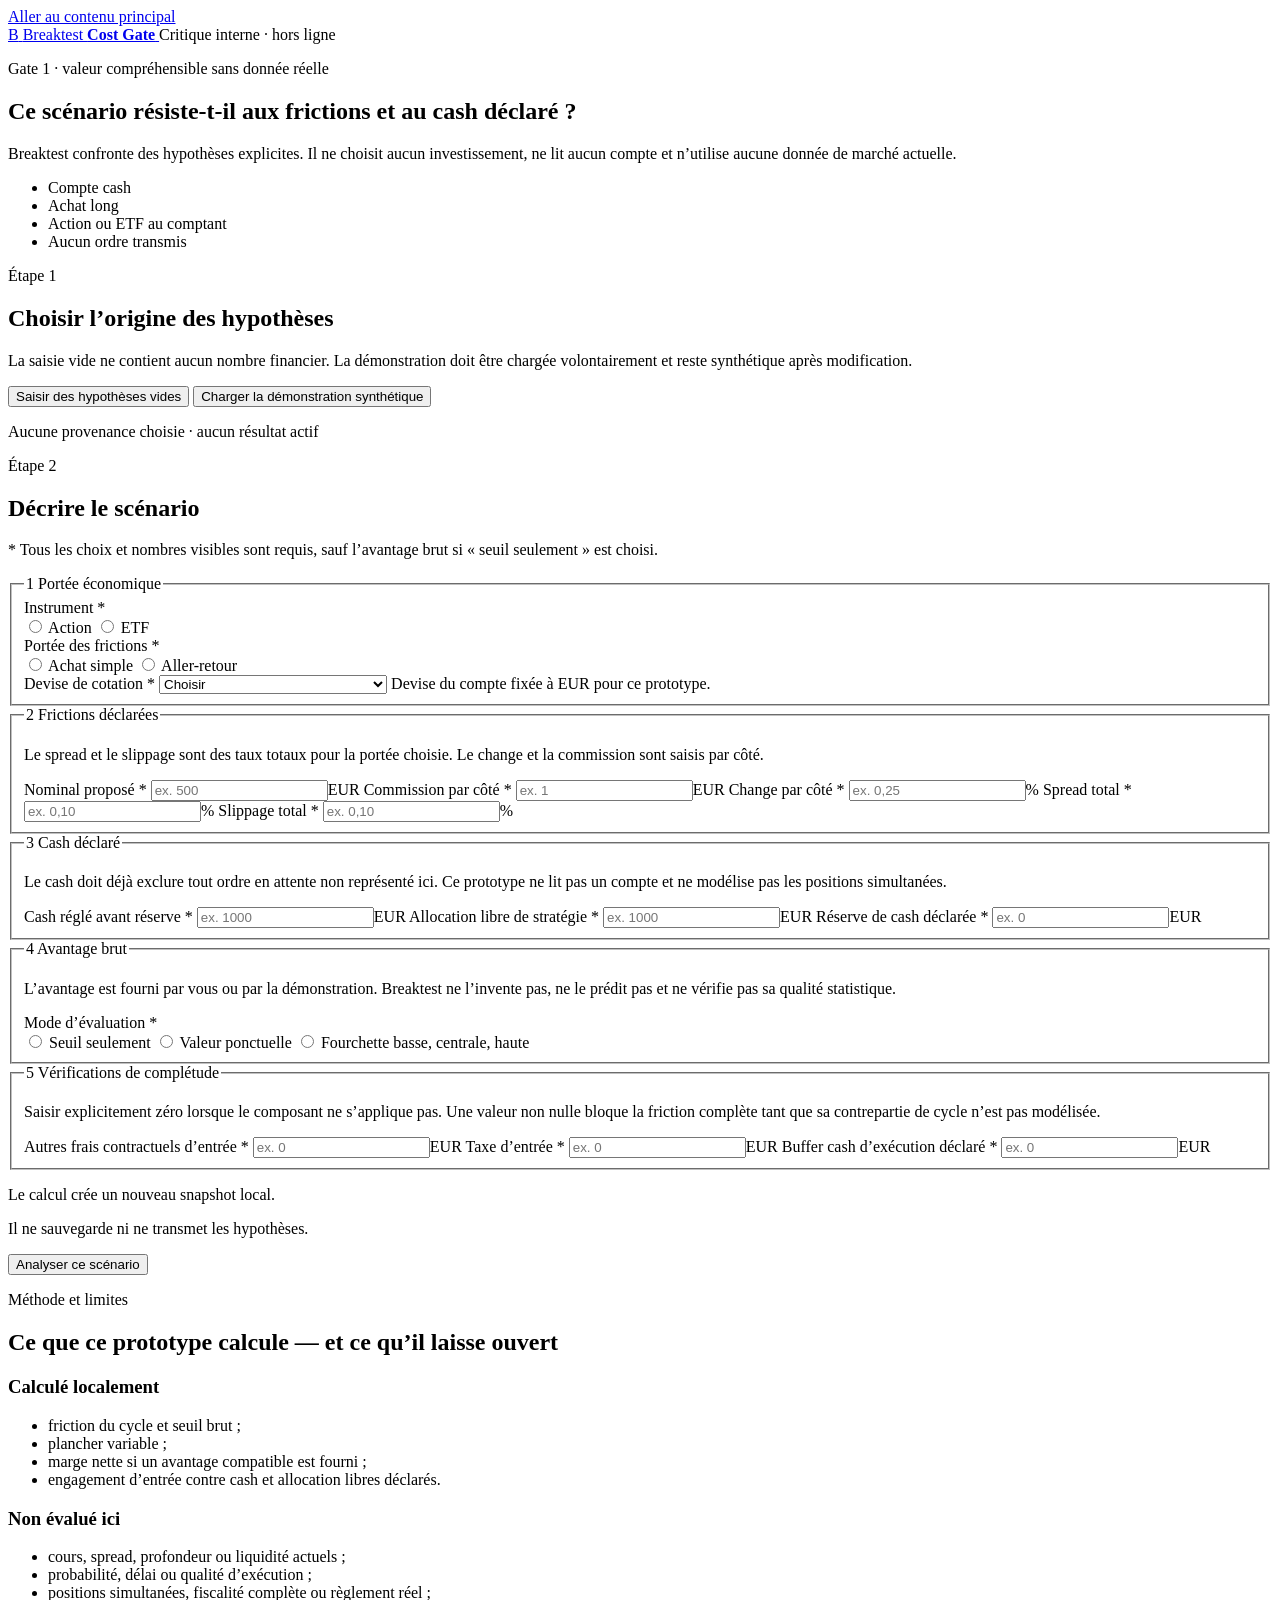
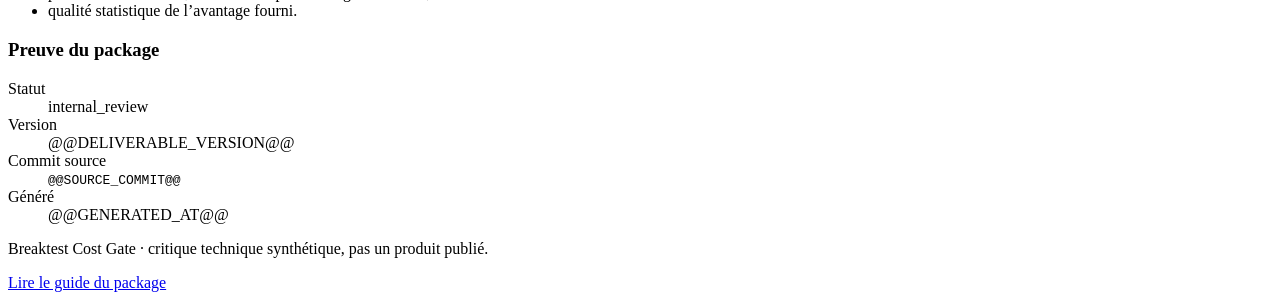
==== cost_gate_critique/src/index.html @ 2716101e "feat: construire la critique Cost Gate hors ligne" ====
<!doctype html>
<html lang="fr">
<head>
  <meta charset="utf-8">
  <meta name="viewport" content="width=device-width, initial-scale=1">
  <meta name="color-scheme" content="light">
  <title>Breaktest Cost Gate — critique hors ligne</title>
  <link rel="stylesheet" href="assets/styles.css">
</head>
<body>
  <a class="skip-link" href="#main-content">Aller au contenu principal</a>

  <header class="site-header">
    <div class="shell header-inner">
      <a class="brand" href="#top" aria-label="Breaktest Cost Gate, retour au début">
        <span class="brand-mark" aria-hidden="true">B</span>
        <span>Breaktest <strong>Cost Gate</strong></span>
      </a>
      <span class="review-badge">Critique interne · hors ligne</span>
    </div>
  </header>

  <main id="main-content" tabindex="-1">
    <section class="hero shell" id="top" aria-labelledby="page-title">
      <p class="eyebrow">Gate 1 · valeur compréhensible sans donnée réelle</p>
      <h1 id="page-title">Ce scénario résiste-t-il aux frictions et au cash déclaré&nbsp;?</h1>
      <p class="hero-copy">Breaktest confronte des hypothèses explicites. Il ne choisit aucun investissement, ne lit aucun compte et n’utilise aucune donnée de marché actuelle.</p>
      <ul class="scope-strip" aria-label="Périmètre de cette critique">
        <li>Compte cash</li>
        <li>Achat long</li>
        <li>Action ou ETF au comptant</li>
        <li>Aucun ordre transmis</li>
      </ul>
    </section>

    <section class="shell origin-panel" aria-labelledby="origin-title">
      <div>
        <p class="step-label">Étape 1</p>
        <h2 id="origin-title">Choisir l’origine des hypothèses</h2>
        <p>La saisie vide ne contient aucun nombre financier. La démonstration doit être chargée volontairement et reste synthétique après modification.</p>
      </div>
      <div class="origin-actions">
        <button class="button button-primary" type="button" id="manual-button">Saisir des hypothèses vides</button>
        <button class="button button-secondary" type="button" id="demo-button">Charger la démonstration synthétique</button>
      </div>
      <p class="provenance-banner provenance-neutral" id="provenance-banner" role="status">
        <span class="status-dot" aria-hidden="true"></span>
        <span id="provenance-text">Aucune provenance choisie · aucun résultat actif</span>
      </p>
    </section>

    <section class="shell workspace" aria-labelledby="scenario-title">
      <form id="scenario-form" novalidate>
        <div class="form-heading">
          <div>
            <p class="step-label">Étape 2</p>
            <h2 id="scenario-title">Décrire le scénario</h2>
          </div>
          <p class="required-note"><span aria-hidden="true">*</span> Tous les choix et nombres visibles sont requis, sauf l’avantage brut si « seuil seulement » est choisi.</p>
        </div>

        <div class="error-summary" id="error-summary" role="alert" tabindex="-1" hidden>
          <h3>Le scénario contient des entrées à corriger</h3>
          <ul id="error-list"></ul>
        </div>

        <fieldset class="form-card">
          <legend><span>1</span> Portée économique</legend>
          <div class="field-grid field-grid-three">
            <div class="field-group" id="instrumentType-group">
              <span class="field-label">Instrument <span aria-hidden="true">*</span></span>
              <div class="segmented">
                <label><input type="radio" name="instrumentType" value="spot_equity"> Action</label>
                <label><input type="radio" name="instrumentType" value="spot_etf"> ETF</label>
              </div>
              <span class="field-error" id="instrumentType-error"></span>
            </div>

            <div class="field-group" id="operationScope-group">
              <span class="field-label">Portée des frictions <span aria-hidden="true">*</span></span>
              <div class="segmented">
                <label><input type="radio" name="operationScope" value="entry_leg"> Achat simple</label>
                <label><input type="radio" name="operationScope" value="complete_round_trip"> Aller-retour</label>
              </div>
              <span class="field-error" id="operationScope-error"></span>
            </div>

            <label class="field-group" for="quoteCurrency">
              <span class="field-label">Devise de cotation <span aria-hidden="true">*</span></span>
              <select id="quoteCurrency" name="quoteCurrency">
                <option value="" selected>Choisir</option>
                <option value="EUR">EUR · même devise que le compte</option>
                <option value="USD">USD · change explicite</option>
              </select>
              <span class="field-help">Devise du compte fixée à EUR pour ce prototype.</span>
              <span class="field-error" id="quoteCurrency-error"></span>
            </label>
          </div>
        </fieldset>

        <fieldset class="form-card">
          <legend><span>2</span> Frictions déclarées</legend>
          <p class="fieldset-intro">Le spread et le slippage sont des taux totaux pour la portée choisie. Le change et la commission sont saisis par côté.</p>
          <div class="field-grid">
            <label class="field-group" for="orderNotionalEur">
              <span class="field-label">Nominal proposé <span aria-hidden="true">*</span></span>
              <span class="input-with-unit"><input id="orderNotionalEur" name="orderNotionalEur" type="text" inputmode="decimal" autocomplete="off" placeholder="ex. 500"><span>EUR</span></span>
              <span class="field-error" id="orderNotionalEur-error"></span>
            </label>
            <label class="field-group" for="commissionPerSideEur">
              <span class="field-label">Commission par côté <span aria-hidden="true">*</span></span>
              <span class="input-with-unit"><input id="commissionPerSideEur" name="commissionPerSideEur" type="text" inputmode="decimal" autocomplete="off" placeholder="ex. 1"><span>EUR</span></span>
              <span class="field-error" id="commissionPerSideEur-error"></span>
            </label>
            <label class="field-group" for="fxRatePerSidePct">
              <span class="field-label">Change par côté <span aria-hidden="true">*</span></span>
              <span class="input-with-unit"><input id="fxRatePerSidePct" name="fxRatePerSidePct" type="text" inputmode="decimal" autocomplete="off" placeholder="ex. 0,25"><span>%</span></span>
              <span class="field-error" id="fxRatePerSidePct-error"></span>
            </label>
            <label class="field-group" for="spreadTotalPct">
              <span class="field-label">Spread total <span aria-hidden="true">*</span></span>
              <span class="input-with-unit"><input id="spreadTotalPct" name="spreadTotalPct" type="text" inputmode="decimal" autocomplete="off" placeholder="ex. 0,10"><span>%</span></span>
              <span class="field-error" id="spreadTotalPct-error"></span>
            </label>
            <label class="field-group" for="slippageTotalPct">
              <span class="field-label">Slippage total <span aria-hidden="true">*</span></span>
              <span class="input-with-unit"><input id="slippageTotalPct" name="slippageTotalPct" type="text" inputmode="decimal" autocomplete="off" placeholder="ex. 0,10"><span>%</span></span>
              <span class="field-error" id="slippageTotalPct-error"></span>
            </label>
          </div>
        </fieldset>

        <fieldset class="form-card">
          <legend><span>3</span> Cash déclaré</legend>
          <p class="fieldset-intro">Le cash doit déjà exclure tout ordre en attente non représenté ici. Ce prototype ne lit pas un compte et ne modélise pas les positions simultanées.</p>
          <div class="field-grid">
            <label class="field-group" for="cashSettledBeforeReserveEur">
              <span class="field-label">Cash réglé avant réserve <span aria-hidden="true">*</span></span>
              <span class="input-with-unit"><input id="cashSettledBeforeReserveEur" name="cashSettledBeforeReserveEur" type="text" inputmode="decimal" autocomplete="off" placeholder="ex. 1000"><span>EUR</span></span>
              <span class="field-error" id="cashSettledBeforeReserveEur-error"></span>
            </label>
            <label class="field-group" for="strategyHeadroomEur">
              <span class="field-label">Allocation libre de stratégie <span aria-hidden="true">*</span></span>
              <span class="input-with-unit"><input id="strategyHeadroomEur" name="strategyHeadroomEur" type="text" inputmode="decimal" autocomplete="off" placeholder="ex. 1000"><span>EUR</span></span>
              <span class="field-error" id="strategyHeadroomEur-error"></span>
            </label>
            <label class="field-group" for="cashReserveEur">
              <span class="field-label">Réserve de cash déclarée <span aria-hidden="true">*</span></span>
              <span class="input-with-unit"><input id="cashReserveEur" name="cashReserveEur" type="text" inputmode="decimal" autocomplete="off" placeholder="ex. 0"><span>EUR</span></span>
              <span class="field-error" id="cashReserveEur-error"></span>
            </label>
          </div>
        </fieldset>

        <fieldset class="form-card">
          <legend><span>4</span> Avantage brut</legend>
          <p class="fieldset-intro">L’avantage est fourni par vous ou par la démonstration. Breaktest ne l’invente pas, ne le prédit pas et ne vérifie pas sa qualité statistique.</p>
          <div class="field-group" id="edgeMode-group">
            <span class="field-label">Mode d’évaluation <span aria-hidden="true">*</span></span>
            <div class="segmented segmented-wide">
              <label><input type="radio" name="edgeMode" value="none"> Seuil seulement</label>
              <label><input type="radio" name="edgeMode" value="point"> Valeur ponctuelle</label>
              <label><input type="radio" name="edgeMode" value="range"> Fourchette basse, centrale, haute</label>
            </div>
            <span class="field-error" id="edgeMode-error"></span>
          </div>
          <div class="edge-panel" id="point-edge-panel" hidden>
            <label class="field-group" for="grossEdgePct">
              <span class="field-label">Avantage brut par portée choisie</span>
              <span class="input-with-unit"><input id="grossEdgePct" name="grossEdgePct" type="text" inputmode="decimal" autocomplete="off" placeholder="ex. 2"><span>%</span></span>
              <span class="field-help">Avant commission, change, spread et slippage, sur le même nominal.</span>
              <span class="field-error" id="grossEdgePct-error"></span>
            </label>
          </div>
          <div class="edge-panel field-grid field-grid-three" id="range-edge-panel" hidden>
            <label class="field-group" for="grossEdgeLowPct">
              <span class="field-label">Hypothèse basse</span>
              <span class="input-with-unit"><input id="grossEdgeLowPct" name="grossEdgeLowPct" type="text" inputmode="decimal" autocomplete="off"><span>%</span></span>
              <span class="field-error" id="grossEdgeLowPct-error"></span>
            </label>
            <label class="field-group" for="grossEdgeBasePct">
              <span class="field-label">Hypothèse centrale</span>
              <span class="input-with-unit"><input id="grossEdgeBasePct" name="grossEdgeBasePct" type="text" inputmode="decimal" autocomplete="off"><span>%</span></span>
              <span class="field-error" id="grossEdgeBasePct-error"></span>
            </label>
            <label class="field-group" for="grossEdgeHighPct">
              <span class="field-label">Hypothèse haute</span>
              <span class="input-with-unit"><input id="grossEdgeHighPct" name="grossEdgeHighPct" type="text" inputmode="decimal" autocomplete="off"><span>%</span></span>
              <span class="field-error" id="grossEdgeHighPct-error"></span>
            </label>
          </div>
        </fieldset>

        <fieldset class="form-card completeness-card">
          <legend><span>5</span> Vérifications de complétude</legend>
          <p class="fieldset-intro">Saisir explicitement zéro lorsque le composant ne s’applique pas. Une valeur non nulle bloque la friction complète tant que sa contrepartie de cycle n’est pas modélisée.</p>
          <div class="field-grid field-grid-three">
            <label class="field-group" for="entryContractualFeesEur">
              <span class="field-label">Autres frais contractuels d’entrée <span aria-hidden="true">*</span></span>
              <span class="input-with-unit"><input id="entryContractualFeesEur" name="entryContractualFeesEur" type="text" inputmode="decimal" autocomplete="off" placeholder="ex. 0"><span>EUR</span></span>
              <span class="field-error" id="entryContractualFeesEur-error"></span>
            </label>
            <label class="field-group" for="entryTaxEur">
              <span class="field-label">Taxe d’entrée <span aria-hidden="true">*</span></span>
              <span class="input-with-unit"><input id="entryTaxEur" name="entryTaxEur" type="text" inputmode="decimal" autocomplete="off" placeholder="ex. 0"><span>EUR</span></span>
              <span class="field-error" id="entryTaxEur-error"></span>
            </label>
            <label class="field-group" for="executionCashBufferEur">
              <span class="field-label">Buffer cash d’exécution déclaré <span aria-hidden="true">*</span></span>
              <span class="input-with-unit"><input id="executionCashBufferEur" name="executionCashBufferEur" type="text" inputmode="decimal" autocomplete="off" placeholder="ex. 0"><span>EUR</span></span>
              <span class="field-error" id="executionCashBufferEur-error"></span>
            </label>
          </div>
        </fieldset>

        <div class="submit-row">
          <div>
            <p class="submit-title">Le calcul crée un nouveau snapshot local.</p>
            <p>Il ne sauvegarde ni ne transmet les hypothèses.</p>
          </div>
          <button class="button button-primary button-large" type="submit">Analyser ce scénario</button>
        </div>
      </form>

      <div class="stale-banner" id="stale-banner" role="status" hidden>
        L’ancien résultat a été masqué parce qu’une hypothèse a changé. Relancez l’analyse pour créer un nouveau snapshot.
      </div>

      <section class="results" id="results" aria-labelledby="result-title" hidden>
        <div id="result-content"></div>
      </section>
      <div class="sr-only" id="live-region" aria-live="polite" aria-atomic="true"></div>
    </section>

    <section class="shell evidence-section" aria-labelledby="method-title">
      <div>
        <p class="step-label">Méthode et limites</p>
        <h2 id="method-title">Ce que ce prototype calcule — et ce qu’il laisse ouvert</h2>
      </div>
      <div class="evidence-grid">
        <article>
          <h3>Calculé localement</h3>
          <ul>
            <li>friction du cycle et seuil brut ;</li>
            <li>plancher variable ;</li>
            <li>marge nette si un avantage compatible est fourni ;</li>
            <li>engagement d’entrée contre cash et allocation libres déclarés.</li>
          </ul>
        </article>
        <article>
          <h3>Non évalué ici</h3>
          <ul>
            <li>cours, spread, profondeur ou liquidité actuels ;</li>
            <li>probabilité, délai ou qualité d’exécution ;</li>
            <li>positions simultanées, fiscalité complète ou règlement réel ;</li>
            <li>qualité statistique de l’avantage fourni.</li>
          </ul>
        </article>
        <article>
          <h3>Preuve du package</h3>
          <dl class="package-meta">
            <div><dt>Statut</dt><dd>internal_review</dd></div>
            <div><dt>Version</dt><dd>@@DELIVERABLE_VERSION@@</dd></div>
            <div><dt>Commit source</dt><dd><code>@@SOURCE_COMMIT@@</code></dd></div>
            <div><dt>Généré</dt><dd>@@GENERATED_AT@@</dd></div>
          </dl>
        </article>
      </div>
    </section>
  </main>

  <footer class="site-footer">
    <div class="shell footer-inner">
      <p>Breaktest Cost Gate · critique technique synthétique, pas un produit publié.</p>
      <a href="README.html">Lire le guide du package</a>
    </div>
  </footer>

  <script src="assets/engine-bundle.js"></script>
  <script src="assets/scenario.js"></script>
  <script src="assets/presenter.js"></script>
  <script src="assets/app.js"></script>
</body>
</html>
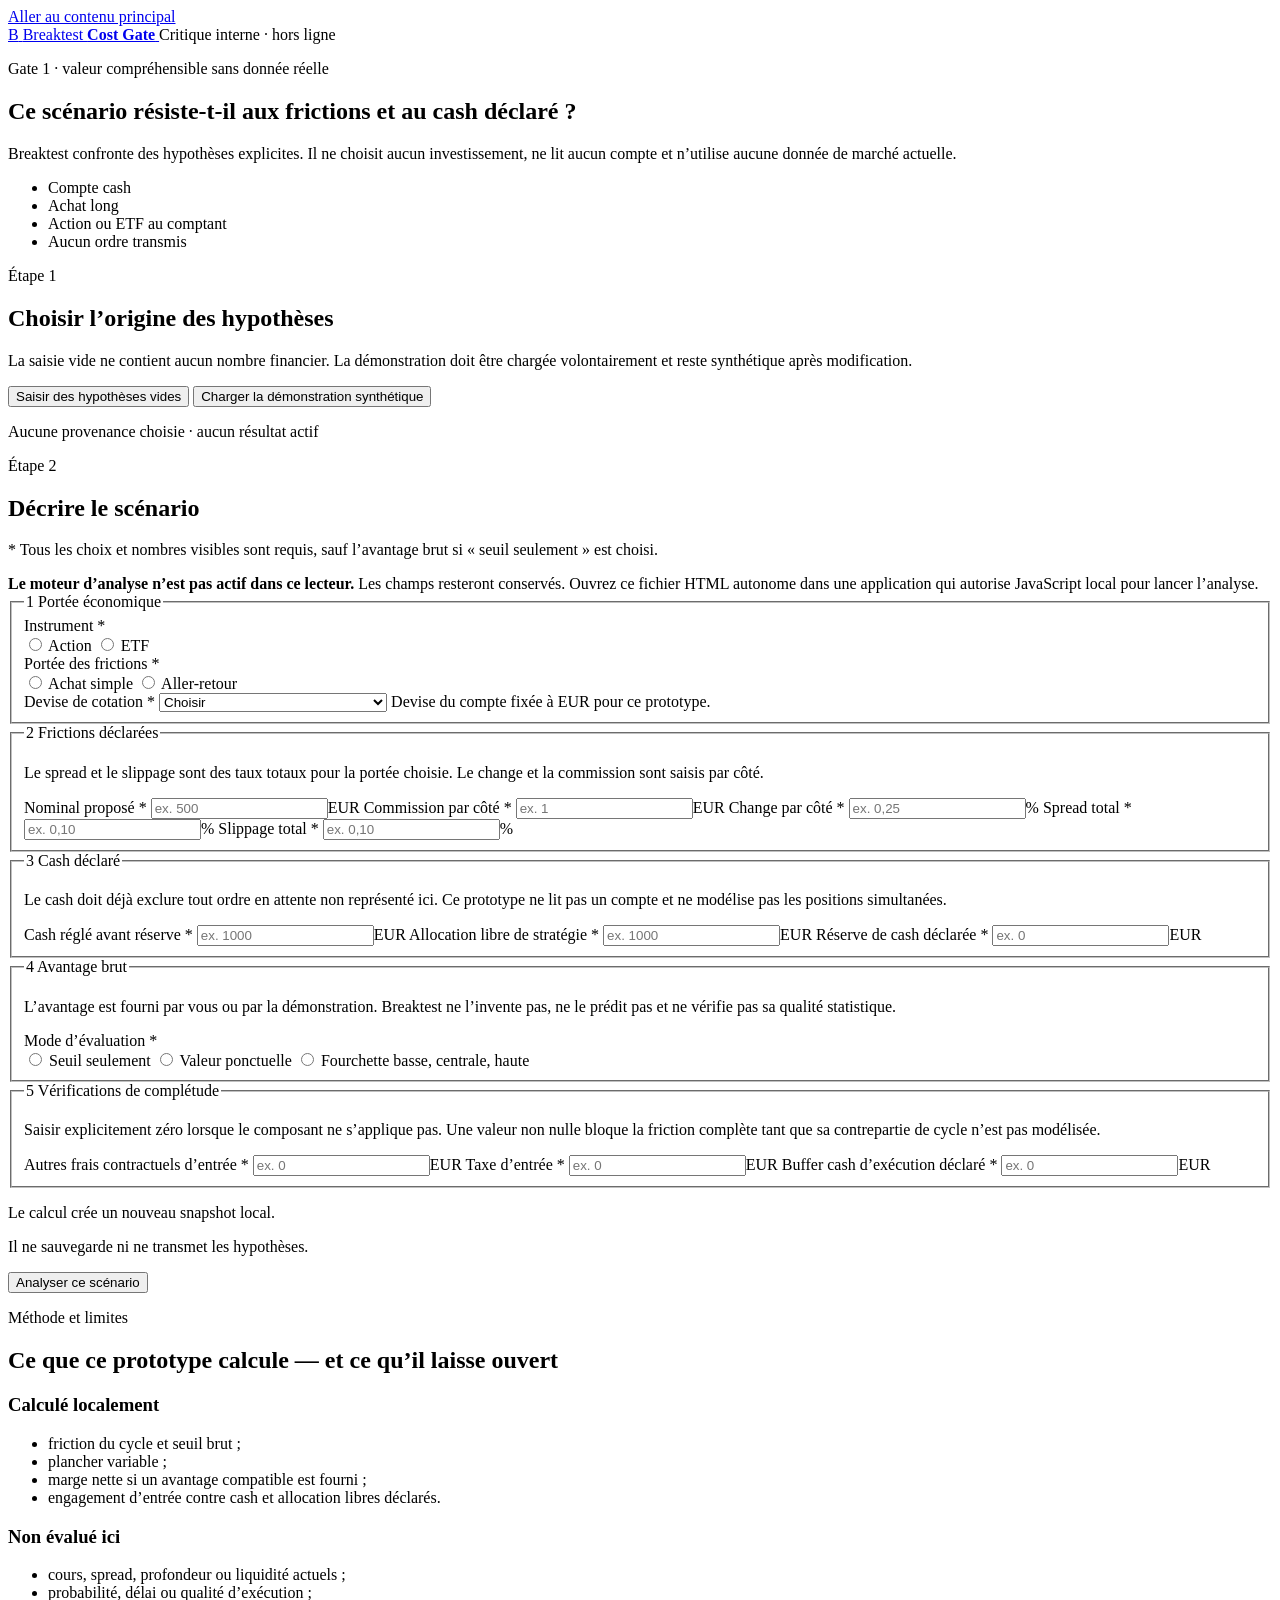
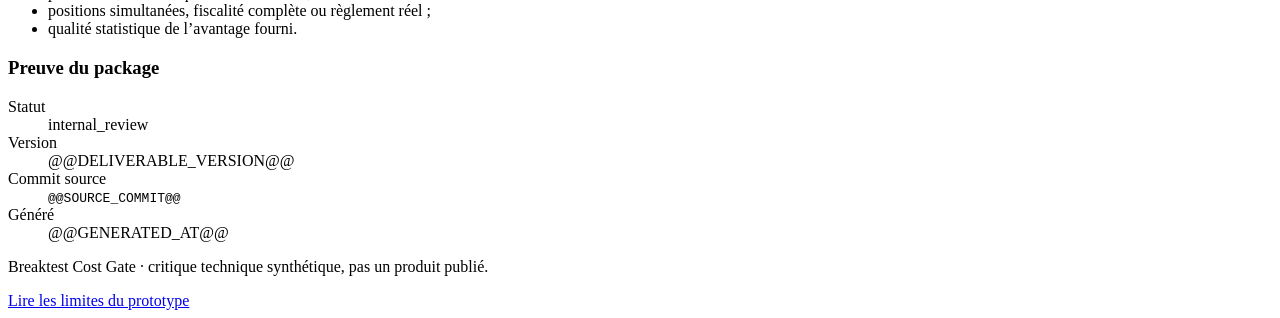
==== commit aeb072d7: "Deliver Cost Gate as a standalone HTML" ====
--- a/cost_gate_critique/src/index.html
+++ b/cost_gate_critique/src/index.html
@@ -1,11 +1,25 @@
 <!doctype html>
-<html lang="fr">
+<html lang="fr" class="no-js">
 <head>
   <meta charset="utf-8">
   <meta name="viewport" content="width=device-width, initial-scale=1">
   <meta name="color-scheme" content="light">
   <title>Breaktest Cost Gate — critique hors ligne</title>
-  <link rel="stylesheet" href="assets/styles.css">
+  <script>
+    (function () {
+      var root = document.documentElement;
+      root.classList.remove('no-js');
+      root.classList.add('js-loading');
+      function showRuntimeFailure() {
+        if (window.BreaktestCostGateAppReady) return;
+        root.classList.remove('js-loading');
+        root.classList.add('js-failed');
+      }
+      window.addEventListener('error', showRuntimeFailure);
+      window.setTimeout(showRuntimeFailure, 1500);
+    })();
+  </script>
+  <style>@@INLINE_STYLES@@</style>
 </head>
 <body>
   <a class="skip-link" href="#main-content">Aller au contenu principal</a>
@@ -59,8 +73,13 @@
           <p class="required-note"><span aria-hidden="true">*</span> Tous les choix et nombres visibles sont requis, sauf l’avantage brut si « seuil seulement » est choisi.</p>
         </div>
 
+        <div class="runtime-warning" id="runtime-warning" role="alert">
+          <strong>Le moteur d’analyse n’est pas actif dans ce lecteur.</strong>
+          Les champs resteront conservés. Ouvrez ce fichier HTML autonome dans une application qui autorise JavaScript local pour lancer l’analyse.
+        </div>
+
         <div class="error-summary" id="error-summary" role="alert" tabindex="-1" hidden>
-          <h3>Le scénario contient des entrées à corriger</h3>
+          <h3 id="error-summary-title">Le scénario contient des entrées à corriger</h3>
           <ul id="error-list"></ul>
         </div>
 
@@ -218,7 +237,7 @@
             <p class="submit-title">Le calcul crée un nouveau snapshot local.</p>
             <p>Il ne sauvegarde ni ne transmet les hypothèses.</p>
           </div>
-          <button class="button button-primary button-large" type="submit">Analyser ce scénario</button>
+          <button class="button button-primary button-large" type="button" id="analyze-button">Analyser ce scénario</button>
         </div>
       </form>
 
@@ -272,13 +291,13 @@
   <footer class="site-footer">
     <div class="shell footer-inner">
       <p>Breaktest Cost Gate · critique technique synthétique, pas un produit publié.</p>
-      <a href="README.html">Lire le guide du package</a>
+      <a href="#method-title">Lire les limites du prototype</a>
     </div>
   </footer>
 
-  <script src="assets/engine-bundle.js"></script>
-  <script src="assets/scenario.js"></script>
-  <script src="assets/presenter.js"></script>
-  <script src="assets/app.js"></script>
+  <script>@@INLINE_ENGINE_BUNDLE@@</script>
+  <script>@@INLINE_SCENARIO@@</script>
+  <script>@@INLINE_PRESENTER@@</script>
+  <script>@@INLINE_APP@@</script>
 </body>
 </html>
